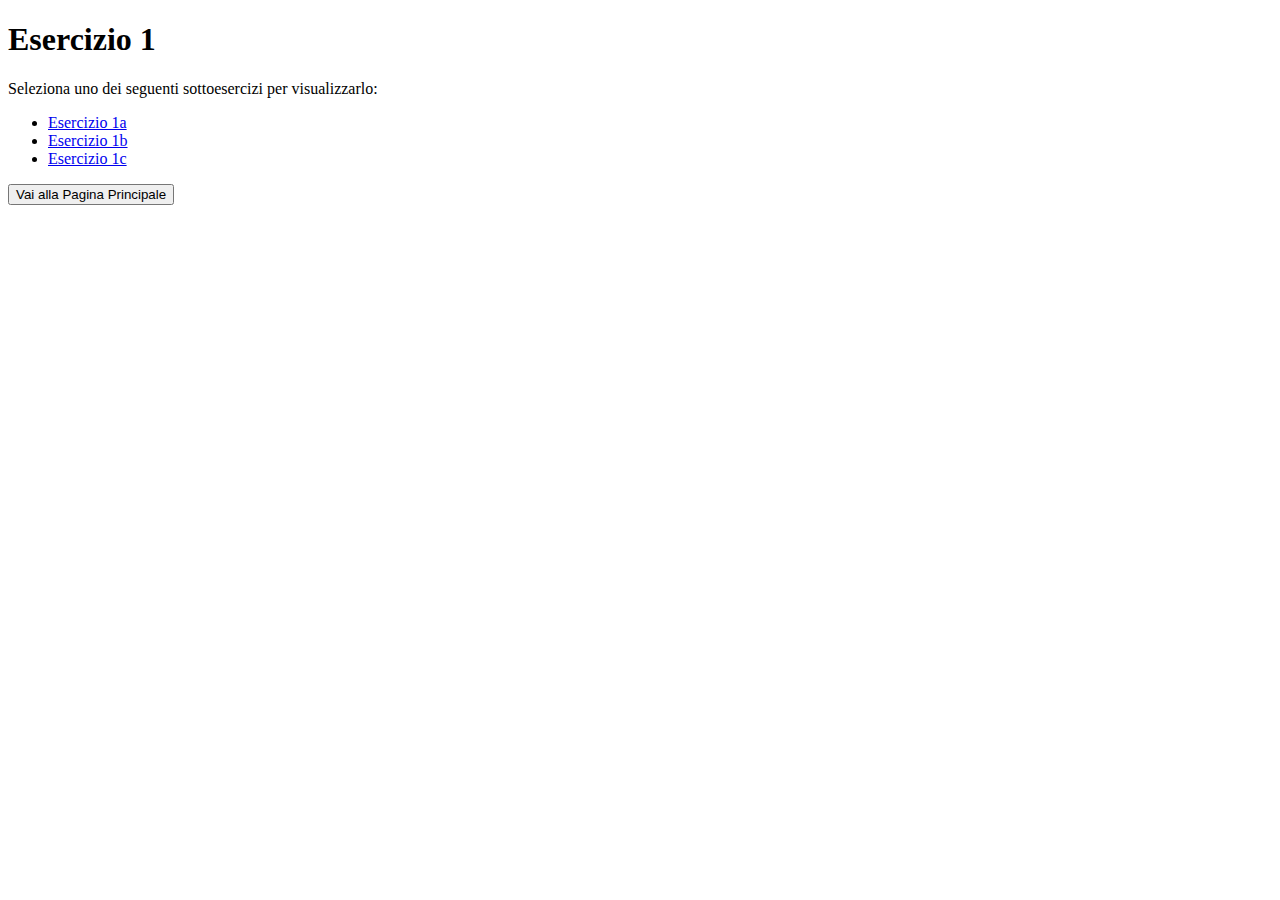
==== quaderno_informatica/esercizio1.html @ 6114b6f2 "12/12/2024" ====
<!DOCTYPE html>
<html lang="it">
<head>
    <meta charset="UTF-8">
    <meta name="viewport" content="width=device-width, initial-scale=1.0">
    <title>Esercizio 1</title>
</head>
<body>

    <h1>Esercizio 1</h1>
    <p>Seleziona uno dei seguenti sottoesercizi per visualizzarlo:</p>

    <ul>
        <li><a href="es_1a.php">Esercizio 1a</a></li>
        <li><a href="es_1b.php">Esercizio 1b</a></li>
        <li><a href="es_1c.php">Esercizio 1c</a></li>
    </ul>
    <a href="index.html"><button>Vai alla Pagina Principale</button></a>
</body>
</html>
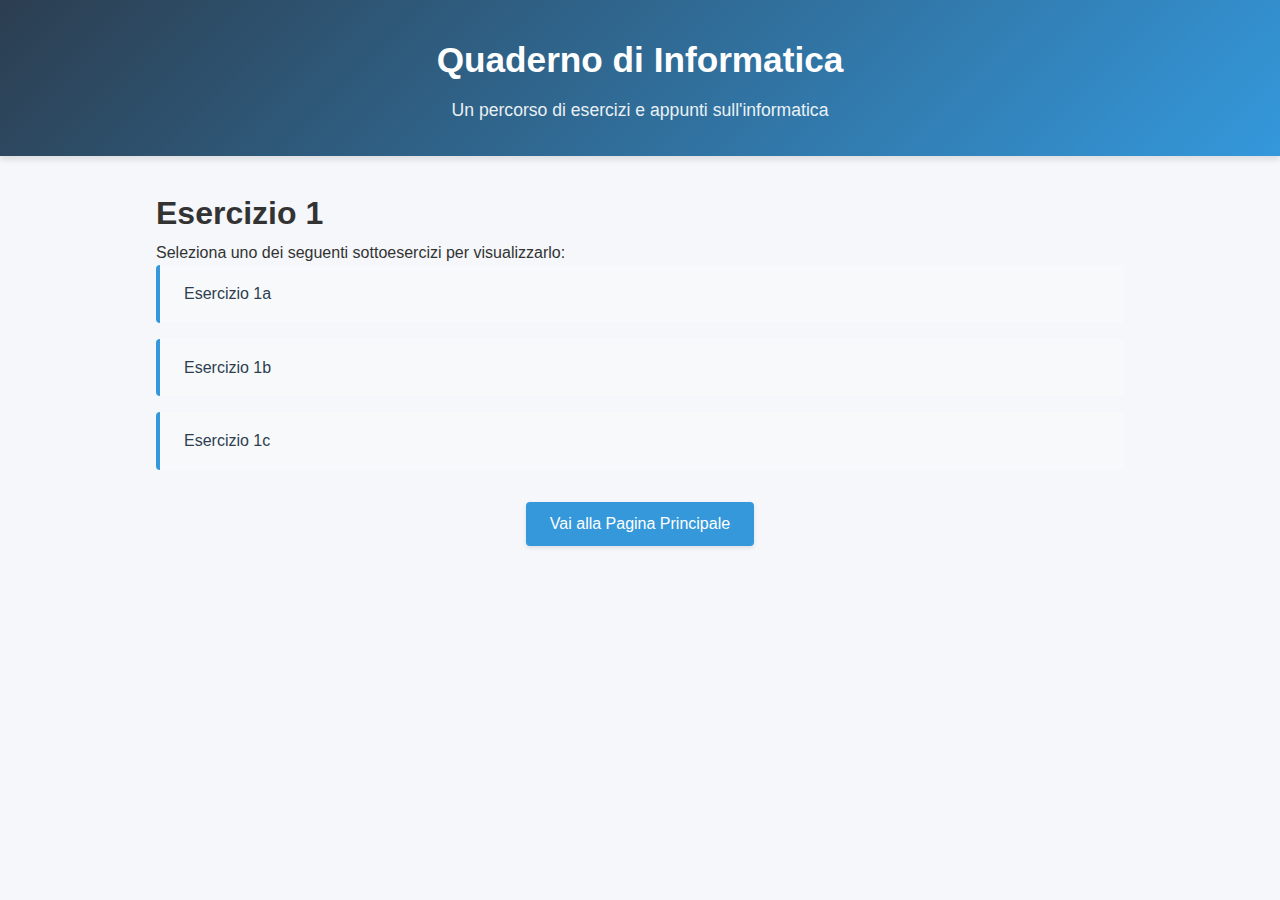
==== commit 5f34136e: "Aggiunta css e database" ====
--- a/quaderno_informatica/esercizio1.html
+++ b/quaderno_informatica/esercizio1.html
@@ -3,18 +3,29 @@
 <head>
     <meta charset="UTF-8">
     <meta name="viewport" content="width=device-width, initial-scale=1.0">
+    <link rel="stylesheet" href="style.css">
     <title>Esercizio 1</title>
 </head>
+<header>
+    <h1>Quaderno di Informatica</h1>
+    <p>Un percorso di esercizi e appunti sull'informatica</p>
+</header>
 <body>
+    <div class="container">
+        <h1>Esercizio 1</h1>
+        <p>Seleziona uno dei seguenti sottoesercizi per visualizzarlo:</p>
 
-    <h1>Esercizio 1</h1>
-    <p>Seleziona uno dei seguenti sottoesercizi per visualizzarlo:</p>
-
-    <ul>
-        <li><a href="es_1a.php">Esercizio 1a</a></li>
-        <li><a href="es_1b.php">Esercizio 1b</a></li>
-        <li><a href="es_1c.php">Esercizio 1c</a></li>
-    </ul>
-    <a href="index.html"><button>Vai alla Pagina Principale</button></a>
+        <div class="exercise-nav">
+            <ul class="link-list">
+                <li><a href="es_1a.php">Esercizio 1a</a></li>
+                <li><a href="es_1b.php">Esercizio 1b</a></li>
+                <li><a href="es_1c.php">Esercizio 1c</a></li>
+            </ul>
+        </div>
+        
+        <div class="btn-container">
+            <a href="index.html"><button>Vai alla Pagina Principale</button></a>
+        </div>
+    </div>
 </body>
 </html>
--- a/quaderno_informatica/style.css
+++ b/quaderno_informatica/style.css
@@ -0,0 +1,179 @@
+/* style.css - Foglio di stile universale per tutte le pagine */
+
+/* Reset e stili base */
+/* style.css - Foglio di stile universale semplificato */
+
+/* Reset e stili base */
+* {
+    margin: 0;
+    padding: 0;
+    box-sizing: border-box;
+    font-family: 'Segoe UI', Tahoma, Geneva, Verdana, sans-serif;
+}
+
+body {
+    background-color: #f5f7fa;
+    color: #333;
+    line-height: 1.6;
+    min-height: 100vh;
+    display: flex;
+    flex-direction: column;
+}
+
+/* Header - comune a tutte le pagine */
+header {
+    background: linear-gradient(135deg, #2c3e50, #3498db);
+    color: white;
+    padding: 2rem 1rem;
+    text-align: center;
+    box-shadow: 0 4px 6px rgba(0, 0, 0, 0.1);
+}
+
+header h1 {
+    font-size: 2.2rem;
+    margin-bottom: 0.5rem;
+}
+
+header p {
+    font-size: 1.1rem;
+    opacity: 0.9;
+}
+
+/* Contenitore principale */
+.container {
+    max-width: 1000px;
+    width: 90%;
+    margin: 2rem auto;
+    flex: 1;
+    padding: 0 1rem;
+}
+
+/* Struttura comune a tutte le pagine di contenuto */
+.content-section {
+    background-color: white;
+    border-radius: 8px;
+    padding: 2rem;
+    box-shadow: 0 2px 4px rgba(0, 0, 0, 0.05);
+    margin-bottom: 2rem;
+}
+
+.content-section h1 {
+    color: #2c3e50;
+    text-align: center;
+    margin-bottom: 1.5rem;
+    padding-bottom: 0.5rem;
+    border-bottom: 2px solid #3498db;
+}
+
+.content-section p {
+    text-align: center;
+    margin-bottom: 2rem;
+    color: #555;
+    font-size: 1.1rem;
+}
+
+/* Lista esercizi - comune a tutte le pagine */
+.link-list {
+    list-style-type: none;
+}
+
+.link-list li {
+    margin-bottom: 1rem;
+    transition: transform 0.2s;
+}
+
+.link-list li:hover {
+    transform: translateX(5px);
+}
+
+.link-list a {
+    display: block;
+    padding: 1rem 1.5rem;
+    background-color: #f8f9fa;
+    border-left: 4px solid #3498db;
+    color: #2c3e50;
+    text-decoration: none;
+    border-radius: 4px;
+    transition: all 0.3s ease;
+    font-weight: 500;
+}
+
+.link-list a:hover {
+    background-color: #e9f5ff;
+    border-left: 4px solid #2c3e50;
+    color: #3498db;
+}
+
+/* Pulsanti - comune a tutte le pagine */
+.btn-container {
+    text-align: center;
+    margin-top: 2rem;
+}
+
+button, .btn {
+    background-color: #3498db;
+    color: white;
+    border: none;
+    padding: 0.8rem 1.5rem;
+    border-radius: 4px;
+    cursor: pointer;
+    font-size: 1rem;
+    transition: all 0.3s ease;
+    box-shadow: 0 2px 4px rgba(0, 0, 0, 0.1);
+    text-decoration: none;
+    display: inline-block;
+}
+
+button:hover, .btn:hover {
+    background-color: #2980b9;
+    transform: translateY(-2px);
+    box-shadow: 0 4px 8px rgba(0, 0, 0, 0.15);
+}
+
+/* Footer - comune a tutte le pagine */
+footer {
+    background-color: #2c3e50;
+    color: white;
+    text-align: center;
+    padding: 1.5rem;
+    margin-top: auto;
+}
+
+footer p {
+    margin-bottom: 0.5rem;
+}
+
+/* Stili per blocchi di codice (se presenti) */
+.code-block {
+    background-color: #f8f9fa;
+    border-left: 4px solid #3498db;
+    padding: 1rem;
+    margin: 1rem 0;
+    overflow-x: auto;
+    font-family: 'Courier New', Courier, monospace;
+    border-radius: 0 4px 4px 0;
+}
+
+/* Responsive design */
+@media (max-width: 768px) {
+    header h1 {
+        font-size: 1.8rem;
+    }
+    
+    header p {
+        font-size: 1rem;
+    }
+    
+    .container {
+        width: 95%;
+        padding: 0 0.5rem;
+    }
+    
+    .content-section {
+        padding: 1.5rem;
+    }
+    
+    .link-list a {
+        padding: 0.8rem 1rem;
+    }
+}